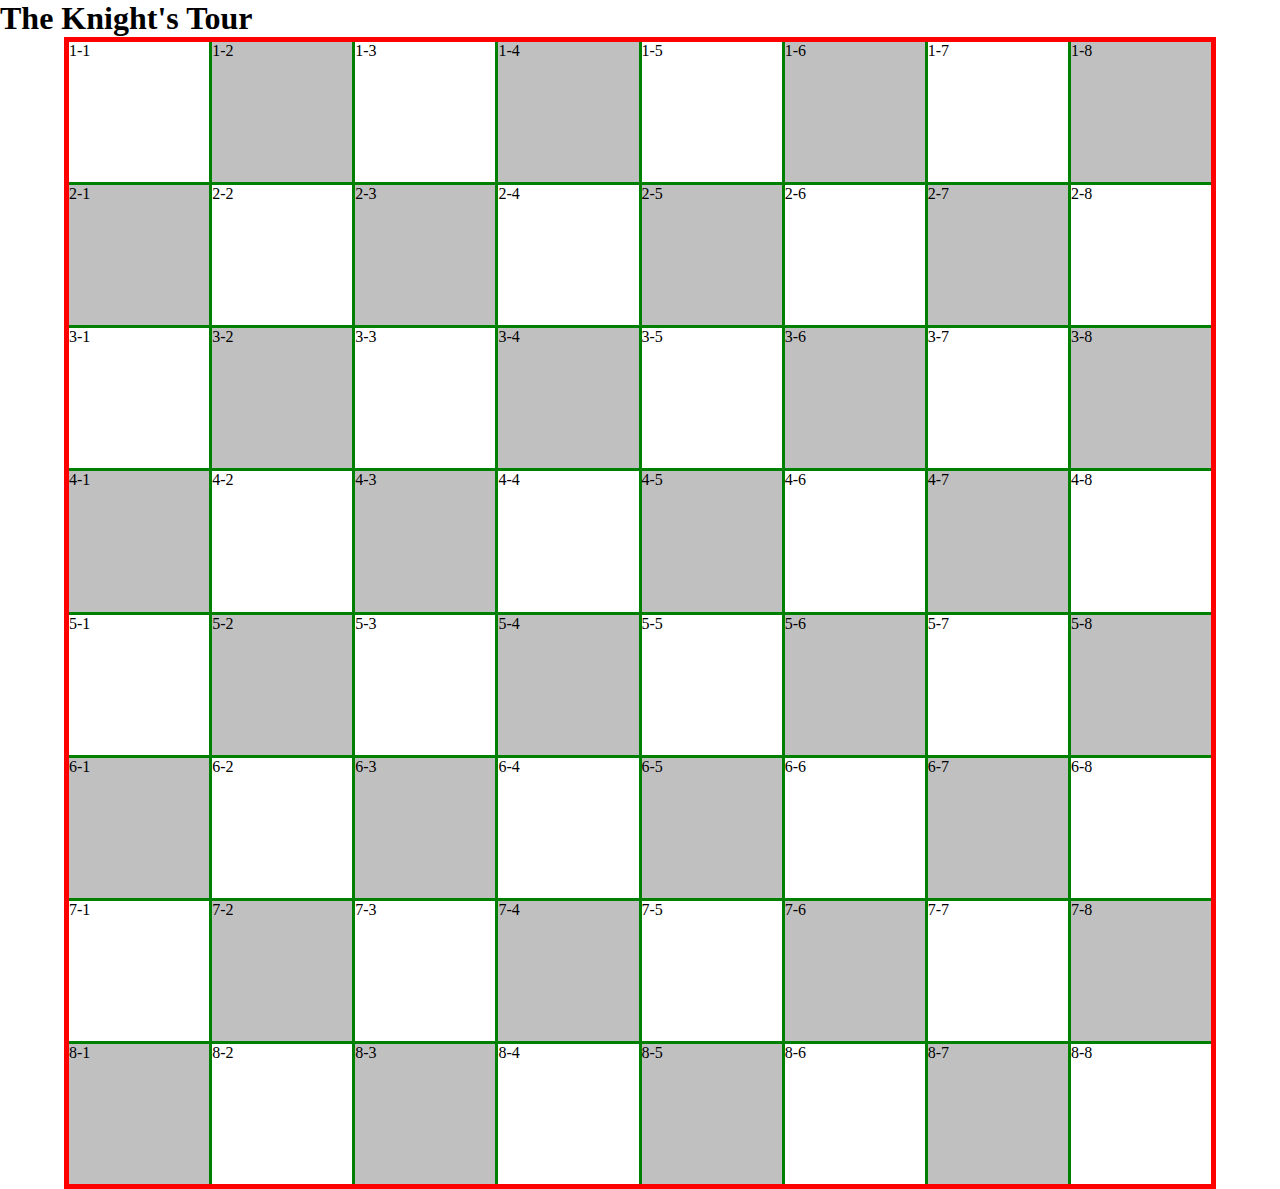
==== testflex.html @ 39f03a04 "moving between versions for responsive reasons - not happy either way" ====
<!DOCTYPE html>
<html lang="en">

<head>
    <meta charset="UTF-8">
    <meta http-equiv="X-UA-Compatible" content="IE=edge">
    <meta name="viewport" content="width=device-width, initial-scale=1.0">
    <link rel="stylesheet" href="assets/css/flex-style.css">
    <link rel='shortcut icon' type='image/x-icon' href='chess-knight.png' />
    <title>Flex Test</title>
</head>

<body>
    <header>
        <h1>The Knight's Tour</h1>
    </header>
    <div id="gamepage">
        <div id="chessboard">
            <div class="row">
                <div class="square" id="1-1" style="background-color: rgb(255, 255, 255);">1-1</div>
                <div class="square" id="1-2" style="background-color: rgb(192, 192, 192);">1-2</div>
                <div class="square" id="1-3" style="background-color: rgb(255, 255, 255);">1-3</div>
                <div class="square" id="1-4" style="background-color: rgb(192, 192, 192);">1-4</div>
                <div class="square" id="1-5" style="background-color: rgb(255, 255, 255);">1-5</div>
                <div class="square" id="1-6" style="background-color: rgb(192, 192, 192);">1-6</div>
                <div class="square" id="1-7" style="background-color: rgb(255, 255, 255);">1-7</div>
                <div class="square" id="1-8" style="background-color: rgb(192, 192, 192);">1-8</div>
            </div>
            <div class="row">
                <div class="square" id="2-1" style="background-color: rgb(192, 192, 192);">2-1</div>
                <div class="square" id="2-2" style="background-color: rgb(255, 255, 255);">2-2</div>
                <div class="square" id="2-3" style="background-color: rgb(192, 192, 192);">2-3</div>
                <div class="square" id="2-4" style="background-color: rgb(255, 255, 255);">2-4</div>
                <div class="square" id="2-5" style="background-color: rgb(192, 192, 192);">2-5</div>
                <div class="square" id="2-6" style="background-color: rgb(255, 255, 255);">2-6</div>
                <div class="square" id="2-7" style="background-color: rgb(192, 192, 192);">2-7</div>
                <div class="square" id="2-8" style="background-color: rgb(255, 255, 255);">2-8</div>
            </div>
            <div class="row">
                <div class="square" id="3-1" style="background-color: rgb(255, 255, 255);">3-1</div>
                <div class="square" id="3-2" style="background-color: rgb(192, 192, 192);">3-2</div>
                <div class="square" id="3-3" style="background-color: rgb(255, 255, 255);">3-3</div>
                <div class="square" id="3-4" style="background-color: rgb(192, 192, 192);">3-4</div>
                <div class="square" id="3-5" style="background-color: rgb(255, 255, 255);">3-5</div>
                <div class="square" id="3-6" style="background-color: rgb(192, 192, 192);">3-6</div>
                <div class="square" id="3-7" style="background-color: rgb(255, 255, 255);">3-7</div>
                <div class="square" id="3-8" style="background-color: rgb(192, 192, 192);">3-8</div>
            </div>
            <div class="row">
                <div class="square" id="4-1" style="background-color: rgb(192, 192, 192);">4-1</div>
                <div class="square" id="4-2" style="background-color: rgb(255, 255, 255);">4-2</div>
                <div class="square" id="4-3" style="background-color: rgb(192, 192, 192);">4-3</div>
                <div class="square" id="4-4" style="background-color: rgb(255, 255, 255);">4-4</div>
                <div class="square" id="4-5" style="background-color: rgb(192, 192, 192);">4-5</div>
                <div class="square" id="4-6" style="background-color: rgb(255, 255, 255);">4-6</div>
                <div class="square" id="4-7" style="background-color: rgb(192, 192, 192);">4-7</div>
                <div class="square" id="4-8" style="background-color: rgb(255, 255, 255);">4-8</div>
            </div>
            <div class="row">
                <div class="square" id="5-1" style="background-color: rgb(255, 255, 255);">5-1</div>
                <div class="square" id="5-2" style="background-color: rgb(192, 192, 192);">5-2</div>
                <div class="square" id="5-3" style="background-color: rgb(255, 255, 255);">5-3</div>
                <div class="square" id="5-4" style="background-color: rgb(192, 192, 192);">5-4</div>
                <div class="square" id="5-5" style="background-color: rgb(255, 255, 255);">5-5</div>
                <div class="square" id="5-6" style="background-color: rgb(192, 192, 192);">5-6</div>
                <div class="square" id="5-7" style="background-color: rgb(255, 255, 255);">5-7</div>
                <div class="square" id="5-8" style="background-color: rgb(192, 192, 192);">5-8</div>
            </div>
            <div class="row">
                <div class="square" id="6-1" style="background-color: rgb(192, 192, 192);">6-1</div>
                <div class="square" id="6-2" style="background-color: rgb(255, 255, 255);">6-2</div>
                <div class="square" id="6-3" style="background-color: rgb(192, 192, 192);">6-3</div>
                <div class="square" id="6-4" style="background-color: rgb(255, 255, 255);">6-4</div>
                <div class="square" id="6-5" style="background-color: rgb(192, 192, 192);">6-5</div>
                <div class="square" id="6-6" style="background-color: rgb(255, 255, 255);">6-6</div>
                <div class="square" id="6-7" style="background-color: rgb(192, 192, 192);">6-7</div>
                <div class="square" id="6-8" style="background-color: rgb(255, 255, 255);">6-8</div>
            </div>
            <div class="row">
                <div class="square" id="7-1" style="background-color: rgb(255, 255, 255);">7-1</div>
                <div class="square" id="7-2" style="background-color: rgb(192, 192, 192);">7-2</div>
                <div class="square" id="7-3" style="background-color: rgb(255, 255, 255);">7-3</div>
                <div class="square" id="7-4" style="background-color: rgb(192, 192, 192);">7-4</div>
                <div class="square" id="7-5" style="background-color: rgb(255, 255, 255);">7-5</div>
                <div class="square" id="7-6" style="background-color: rgb(192, 192, 192);">7-6</div>
                <div class="square" id="7-7" style="background-color: rgb(255, 255, 255);">7-7</div>
                <div class="square" id="7-8" style="background-color: rgb(192, 192, 192);">7-8</div>
            </div>
            <div class="row">
                <div class="square" id="8-1" style="background-color: rgb(192, 192, 192);">8-1</div>
                <div class="square" id="8-2" style="background-color: rgb(255, 255, 255);">8-2</div>
                <div class="square" id="8-3" style="background-color: rgb(192, 192, 192);">8-3</div>
                <div class="square" id="8-4" style="background-color: rgb(255, 255, 255);">8-4</div>
                <div class="square" id="8-5" style="background-color: rgb(192, 192, 192);">8-5</div>
                <div class="square" id="8-6" style="background-color: rgb(255, 255, 255);">8-6</div>
                <div class="square" id="8-7" style="background-color: rgb(192, 192, 192);">8-7</div>
                <div class="square" id="8-8" style="background-color: rgb(255, 255, 255);">8-8</div>
            </div>
        </div>
    </div>
</body>

</html>
---- assets/css/flex-style.css ----
*{
    margin: 0;
    padding: 0;
    box-sizing: border-box;
}

#gamepage{
    display: flex;
    justify-content: center;
}
#chessboard {
    width: 90%;
    border: 5px solid red;
    background-color: green;
    display: flex;
    flex-wrap: wrap;
    gap: 3px;
}

.row {
    width: 100%;
    display: flex;
    justify-content: center;
    gap: 3px;
}

.square {
    flex-grow: 1;
    aspect-ratio: 1 / 1 ;
    /* min-height: 10px;
    min-width: 10px;
    max-height: 300px;
    max-width: 300px; */
}
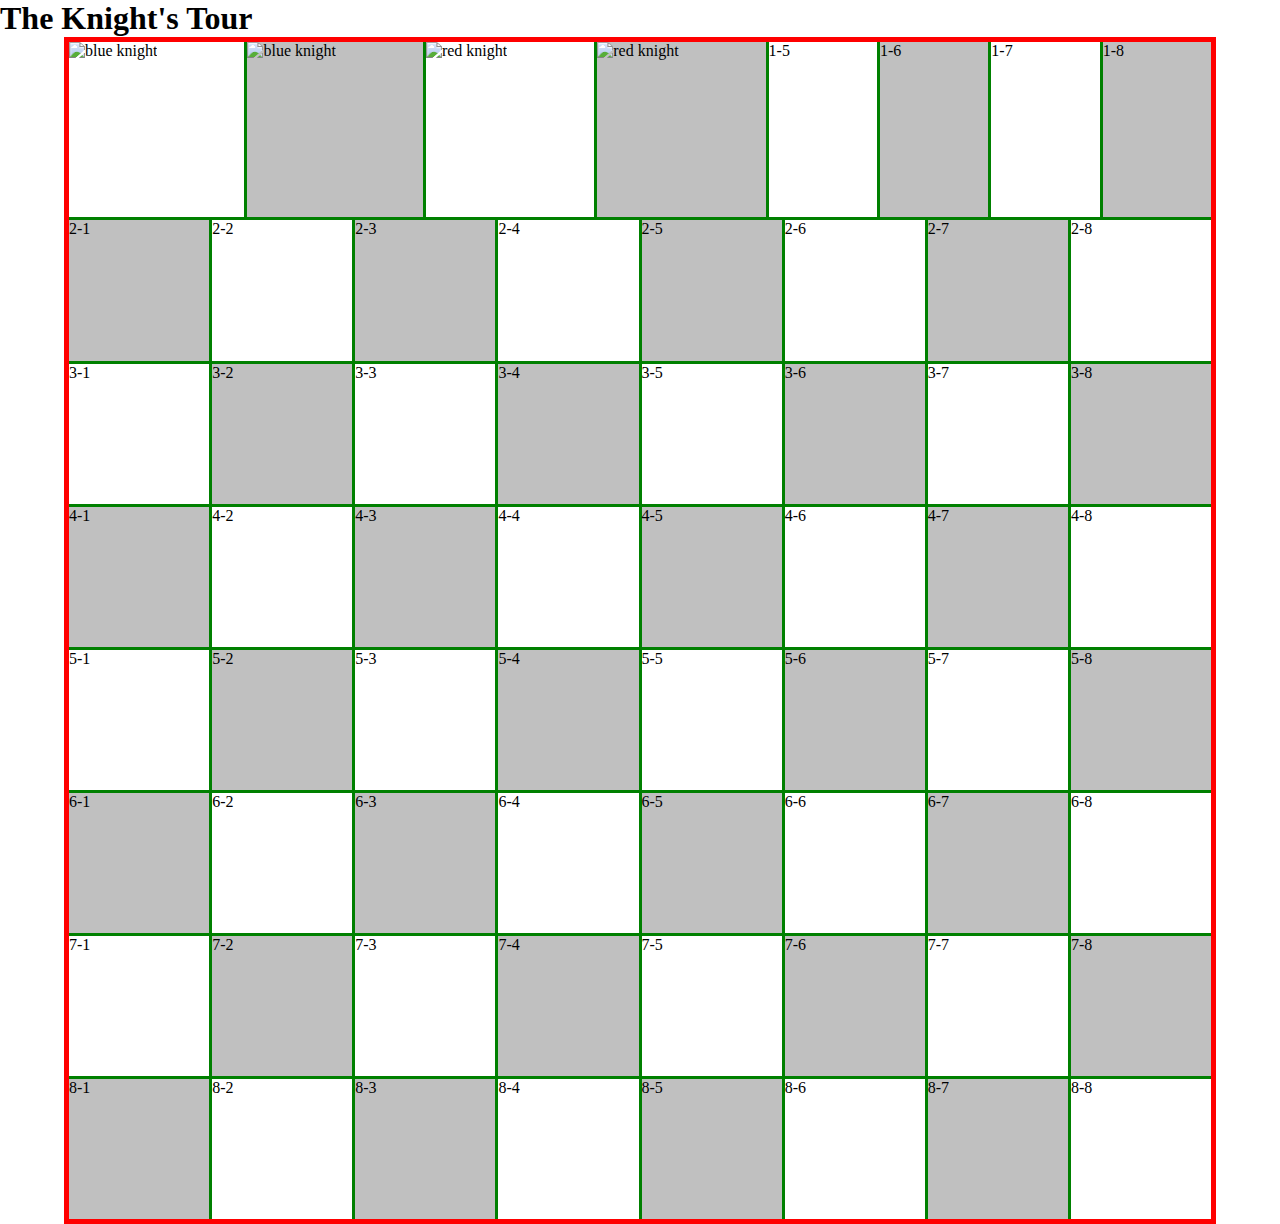
==== commit 9f92267e: "working on substitution of font awesome with transparent background .png files" ====
--- a/testflex.html
+++ b/testflex.html
@@ -17,10 +17,10 @@
     <div id="gamepage">
         <div id="chessboard">
             <div class="row">
-                <div class="square" id="1-1" style="background-color: rgb(255, 255, 255);">1-1</div>
-                <div class="square" id="1-2" style="background-color: rgb(192, 192, 192);">1-2</div>
-                <div class="square" id="1-3" style="background-color: rgb(255, 255, 255);">1-3</div>
-                <div class="square" id="1-4" style="background-color: rgb(192, 192, 192);">1-4</div>
+                <div class="square" id="1-1" style="background-color: rgb(255, 255, 255);"><img src="assets/images/blue-knight.png" alt="blue knight" style="width:auto;height:auto;"></div>
+                <div class="square" id="1-2" style="background-color: rgb(192, 192, 192);"><img src="assets/images/blue-knight.png" alt="blue knight"></div>
+                <div class="square" id="1-3" style="background-color: rgb(255, 255, 255);"><img src="assets/images/red-knight.png" alt="red knight"></div>
+                <div class="square" id="1-4" style="background-color: rgb(192, 192, 192);"><img src="assets/images/red-knight.png" alt="red knight"></div>
                 <div class="square" id="1-5" style="background-color: rgb(255, 255, 255);">1-5</div>
                 <div class="square" id="1-6" style="background-color: rgb(192, 192, 192);">1-6</div>
                 <div class="square" id="1-7" style="background-color: rgb(255, 255, 255);">1-7</div>
